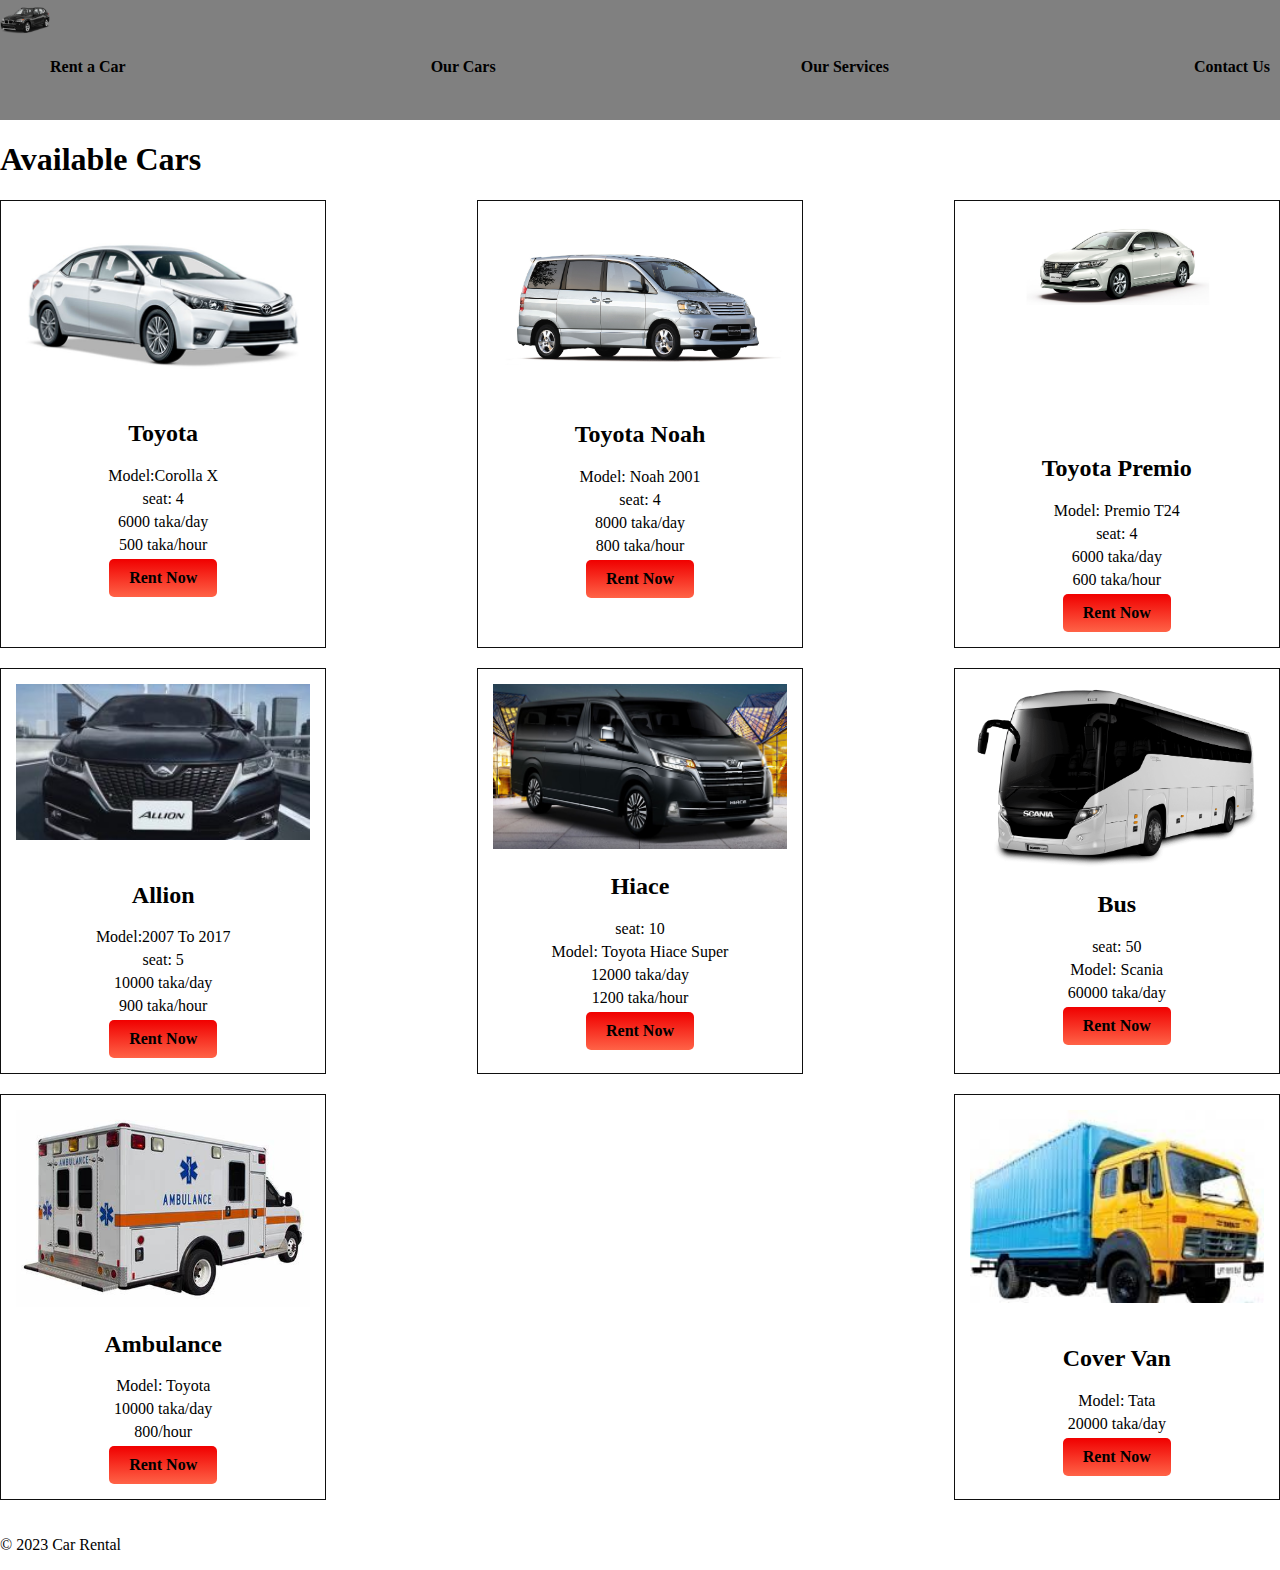
==== index.html @ 793c36c9 "carss" ====
<!DOCTYPE html>
<html lang="en">
<head>
    <meta charset="UTF-8">
    <meta name="viewport" content="width=device-width, initial-scale=1.0">
    <title>Document</title>
    <link rel="stylesheet" href="style.css">
</head>
<body>
    <header>
        <div class="logo">
          <a href="/"><img class="car" src="images/4-bmw-png-image-download.png" alt=""> </a>
        </div>
        <nav>
          <ul>
            <li><a href="/">Rent a Car</a></li>
            <li><a href="/cars">Our Cars</a></li>
            <li><a href="/services">Our Services</a></li>
            <li><a href="/contact">Contact Us</a></li>
          </ul>
        </nav>
      </header>


      <main>
        <h1>Available Cars</h1>
    
        <div class="car-list">
          <div class="cars">
            <img src="images/Toyota-Corolla.jpg" alt="Car 1">
            <h2>Toyota</h2>
            <p>Model:Corolla X</p>
            <p>seat: 4</p>
            <p>6000 taka/day </p>
            <p>500 taka/hour</p>
            <a class="rent" href="">Rent Now</a>
          </div>
    
          <div class="cars">
            <img src="images/noah.jpg" alt="Car 2">
            <h2>Toyota Noah</h2>
            <p>Model: Noah 2001</p>
            <p>seat: 4</p>
            <p>8000 taka/day </p>
            <p>800 taka/hour </p>
        <a class="rent" href="">Rent Now</a>
          </div>
    
          <div class="cars">
            <img src="images/primio.jpg" alt="Car 3">

            <br>
            <br>
            <br><br><br><br><br><br>
         <h2>Toyota Premio</h2>
            <p>Model: Premio T24 </p>
            <p>seat: 4</p>
            <p>6000 taka/day</p>
            <p>600 taka/hour</p>
            <a class="rent" href="">Rent Now</a>
          </div>

          <div class="cars">
            <img src="images/allion.jpg" alt="Car 4">
            <br><br>
            <h2>Allion</h2>
            <p>Model:2007 To 2017 </p>
            <p>seat: 5</p>
            <p>10000 taka/day</p>
            <p>900 taka/hour</p>
            <a class="rent" href="">Rent Now</a>
          </div>

          <div class="cars">
            <img src="images/hiace.jpg" alt="Car 5">
            <h2>Hiace</h2>
            <p>seat: 10</p>
            <p>Model: Toyota Hiace Super</p>
            <p>12000 taka/day </p>
            <p>1200 taka/hour </p>
            <a class="rent" href="">Rent Now</a>
          </div>

          <div class="cars">
            <img src="images/bus.png" alt="Car 6">
            <h2>Bus</h2>
            <p>seat: 50</p>
            <p>Model: Scania</p>
            <p>60000 taka/day </p>
            <a class="rent" href="">Rent Now</a>
          
          </div>

          <div class="cars">
            <img src="images/ambulace.jpeg" alt="Car 7">
            <h2>Ambulance</h2>
           <p>Model: Toyota </p>
            <p>10000 taka/day </p>
            <p>800/hour</p>
            <a class="rent" href="">Rent Now</a>
          </div>
          
        
        <div class="cars">
          <img src="images/covere van.jpg" alt="Car 8">
          <br><br>
          <h2>Cover Van</h2>
         <p>Model: Tata</p>
          <p>20000 taka/day </p>
          <a class="rent" href="">Rent Now</a>
       
        </div>
        

        </div>

      </main>
    
      <footer>
        <p>&copy; 2023 Car Rental</p>
      </footer>
    
      <script src="script.js"></script>
      
</body>
</html>
---- style.css ----
body{
margin: 0px;

}
ul {
    list-style: none;
    display: flex;
    justify-content: space-between;
    align-items: center;


  }
  a{
text-decoration: none;

  }
  li {
    margin: 0 10px;
 
  }
  .logo .car{

height: auto;
width: 50px;
left: 0px;
  }
  header{
background-color: gray;
height: 120px;




  }
  header li a{
    font-weight: bolder;
    color: black;

  }

  
  .cars p {
    margin: 5px 0;
  }
  
     
  .car-list {
    display: flex;
    flex-wrap: wrap;
    justify-content: space-between;
  }
  
  .cars {
    width: 23%; 
    margin-bottom: 20px;
    border: 1px solid #0f0f0f;
    background-color: #fff;
    text-align: center;
    padding: 15px;
  }
  .cars img {
    width: 100%;
    height: auto;
  }

  .rent{
    display: inline-block;
    text-decoration: none;
    background-image: linear-gradient(rgb(240, 0, 0),tomato);
    border-radius: 5px;
    padding: 10px 20px;
    font-weight: bolder;
    color: black;
  
  
  
      }
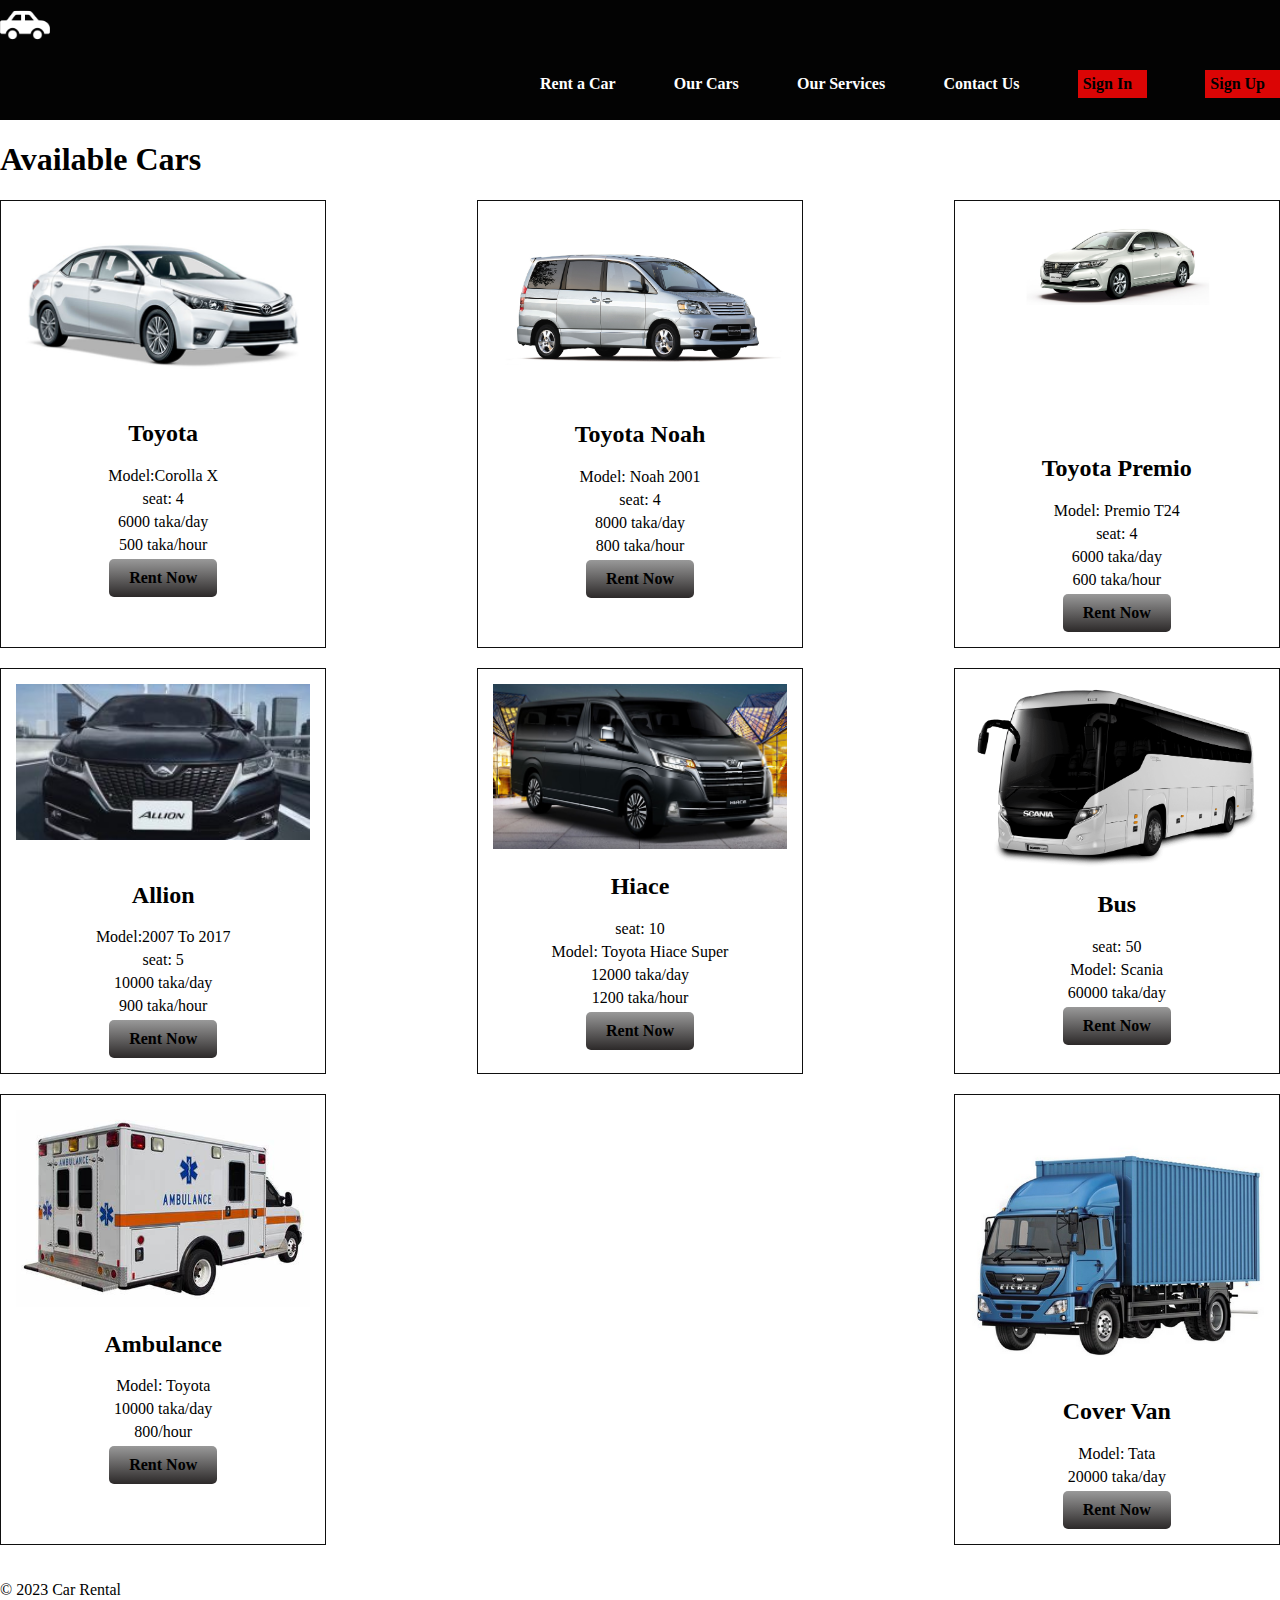
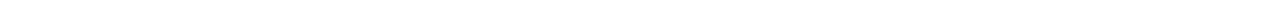
==== commit 45fa2083: "changes" ====
--- a/index.html
+++ b/index.html
@@ -9,7 +9,7 @@
 <body>
     <header>
         <div class="logo">
-          <a href="/"><img class="car" src="images/4-bmw-png-image-download.png" alt=""> </a>
+          <a href="/"><img class="car" src="images/car-xxl.png" alt=""> </a>
         </div>
         <nav>
           <ul>
@@ -17,6 +17,13 @@
             <li><a href="/cars">Our Cars</a></li>
             <li><a href="/services">Our Services</a></li>
             <li><a href="/contact">Contact Us</a></li>
+
+            <li class="right-options">
+              <a href="signin.html">Sign In</a>
+          </li>
+          <li class="right-options">
+              <a href="signup.html">Sign Up</a>
+          </li>
           </ul>
         </nav>
       </header>
@@ -33,7 +40,7 @@
             <p>seat: 4</p>
             <p>6000 taka/day </p>
             <p>500 taka/hour</p>
-            <a class="rent" href="">Rent Now</a>
+            <a class="rent" href="rent.html">Rent Now</a>
           </div>
     
           <div class="cars">
@@ -43,7 +50,7 @@
             <p>seat: 4</p>
             <p>8000 taka/day </p>
             <p>800 taka/hour </p>
-        <a class="rent" href="">Rent Now</a>
+        <a class="rent" href="rent.html">Rent Now</a>
           </div>
     
           <div class="cars">
@@ -57,7 +64,7 @@
             <p>seat: 4</p>
             <p>6000 taka/day</p>
             <p>600 taka/hour</p>
-            <a class="rent" href="">Rent Now</a>
+            <a class="rent" href="rent.html">Rent Now</a>
           </div>
 
           <div class="cars">
@@ -68,7 +75,7 @@
             <p>seat: 5</p>
             <p>10000 taka/day</p>
             <p>900 taka/hour</p>
-            <a class="rent" href="">Rent Now</a>
+            <a class="rent" href="rent.html">Rent Now</a>
           </div>
 
           <div class="cars">
@@ -78,7 +85,7 @@
             <p>Model: Toyota Hiace Super</p>
             <p>12000 taka/day </p>
             <p>1200 taka/hour </p>
-            <a class="rent" href="">Rent Now</a>
+            <a class="rent" href="rent.html">Rent Now</a>
           </div>
 
           <div class="cars">
@@ -87,7 +94,7 @@
             <p>seat: 50</p>
             <p>Model: Scania</p>
             <p>60000 taka/day </p>
-            <a class="rent" href="">Rent Now</a>
+            <a class="rent" href="rent.html">Rent Now</a>
           
           </div>
 
@@ -97,17 +104,17 @@
            <p>Model: Toyota </p>
             <p>10000 taka/day </p>
             <p>800/hour</p>
-            <a class="rent" href="">Rent Now</a>
+            <a class="rent" href="rent.html">Rent Now</a>
           </div>
           
         
         <div class="cars">
-          <img src="images/covere van.jpg" alt="Car 8">
+          <img src="images/covered-van.png" alt="Car 8">
           <br><br>
           <h2>Cover Van</h2>
          <p>Model: Tata</p>
           <p>20000 taka/day </p>
-          <a class="rent" href="">Rent Now</a>
+          <a class="rent" href="rent.html">Rent Now</a>
        
         </div>
         
--- a/style.css
+++ b/style.css
@@ -7,17 +7,14 @@
     display: flex;
     justify-content: space-between;
     align-items: center;
-
+margin-left: 500px;
 
   }
   a{
 text-decoration: none;
 
   }
-  li {
-    margin: 0 10px;
- 
-  }
+  
   .logo .car{
 
 height: auto;
@@ -25,7 +22,7 @@
 left: 0px;
   }
   header{
-background-color: gray;
+background-color: rgb(3, 3, 3);
 height: 120px;
 
 
@@ -33,8 +30,8 @@
 
   }
   header li a{
-    font-weight: bolder;
-    color: black;
+    font-weight:900;
+    color: rgb(255, 255, 255);
 
   }
 
@@ -66,7 +63,7 @@
   .rent{
     display: inline-block;
     text-decoration: none;
-    background-image: linear-gradient(rgb(240, 0, 0),tomato);
+    background-image: linear-gradient(rgb(153, 153, 153),rgb(44, 41, 41));
     border-radius: 5px;
     padding: 10px 20px;
     font-weight: bolder;
@@ -74,4 +71,17 @@
   
   
   
-      }+      }
+      .right-options {
+        display: flex; /* Display as flexbox for closer positioning */
+    
+        background-color: #db0505; /* Add a light gray background color */
+        padding: 5px; /* Add padding for better visual separation */
+      }
+      
+      .right-options a {
+        margin-right: 10px; /* Add spacing between "Sign In" and "Sign Up" */
+        color: #000000; /* Set text color to dark gray */
+      }
+      
+     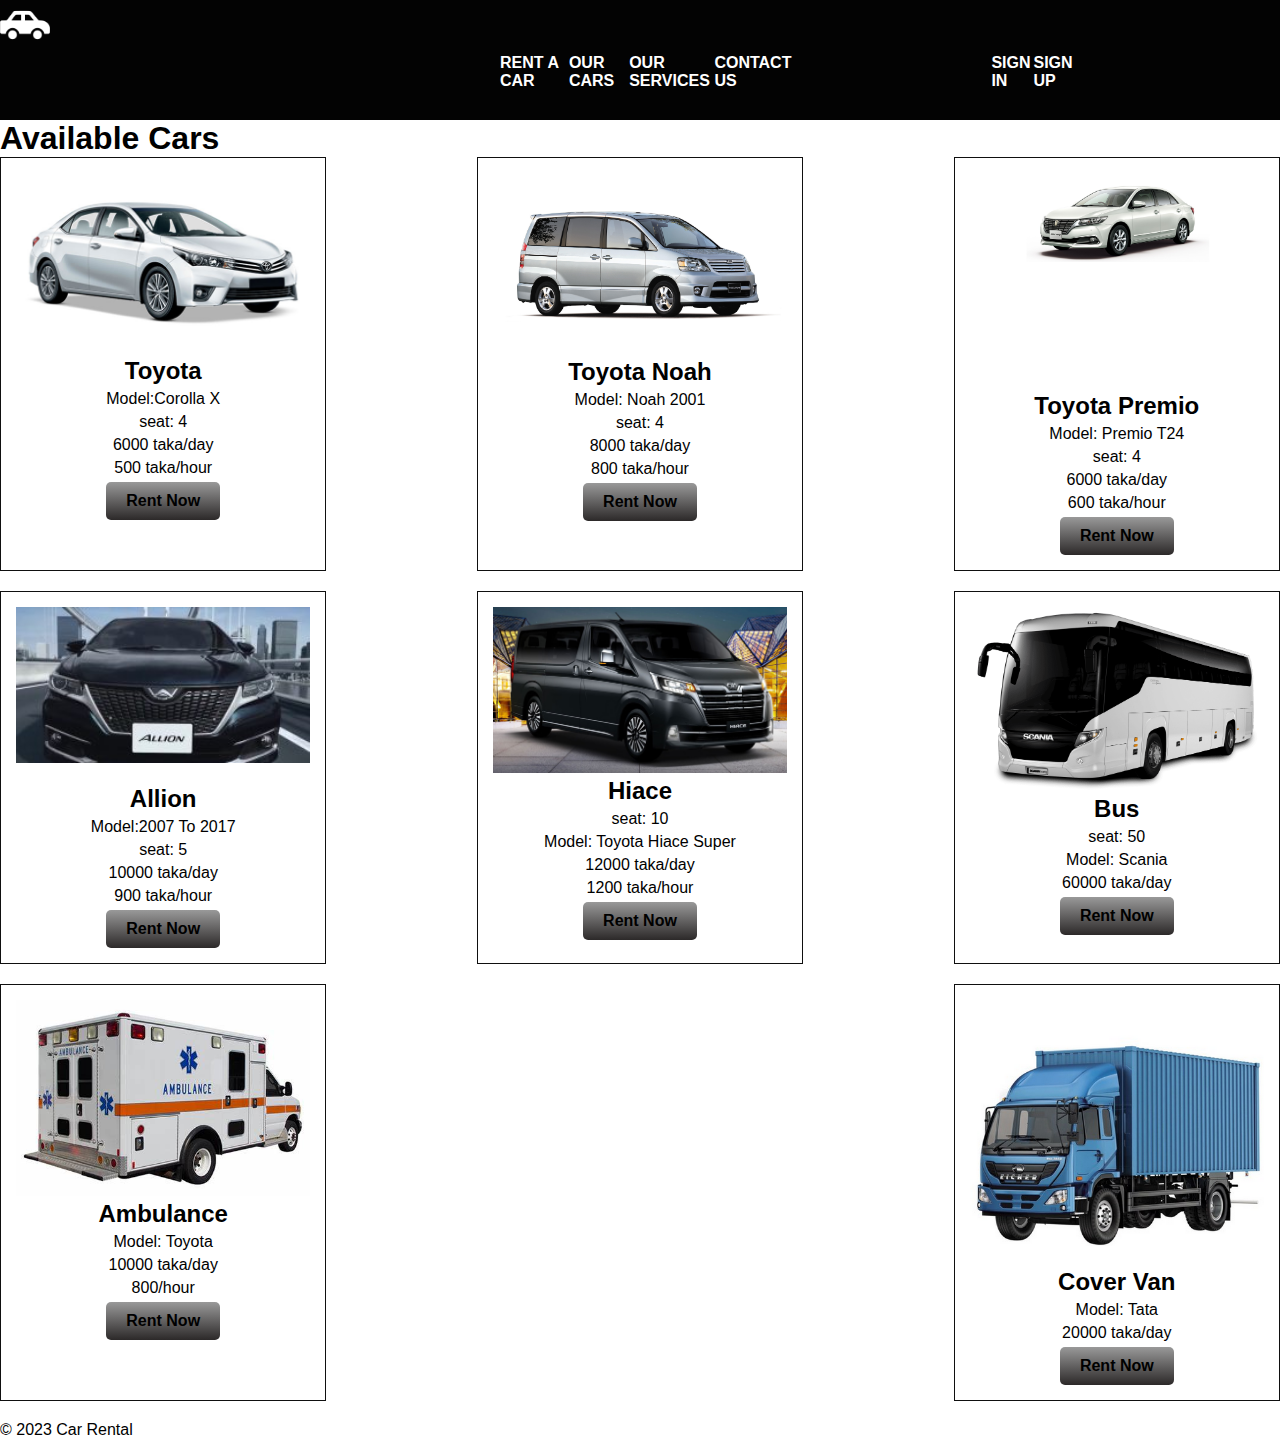
==== commit 804186d8: "too add" ====
--- a/index.html
+++ b/index.html
@@ -18,10 +18,10 @@
             <li><a href="/services">Our Services</a></li>
             <li><a href="/contact">Contact Us</a></li>
 
-            <li class="right-options">
+            <li class="in">
               <a href="signin.html">Sign In</a>
           </li>
-          <li class="right-options">
+          <li class="up">
               <a href="signup.html">Sign Up</a>
           </li>
           </ul>
--- a/style.css
+++ b/style.css
@@ -1,38 +1,42 @@
-body{
-margin: 0px;
+*{
+margin: 0;
+padding: 0;
+text-decoration: none;
 
 }
-ul {
-    list-style: none;
-    display: flex;
-    justify-content: space-between;
-    align-items: center;
-margin-left: 500px;
+body{
 
-  }
-  a{
-text-decoration: none;
+  font-family: helvetica;
+}
+header{
+  background-color: rgb(3, 3, 3);
+  height: 120px;
+  
+  
+  
+  
+    }
+    ul {
+      list-style: none;
+      display: flex;
+      justify-content: space-between;
+      align-items: center;
+  margin-left: 500px;
+  
+    }
 
-  }
-  
   .logo .car{
 
 height: auto;
 width: 50px;
 left: 0px;
-  }
-  header{
-background-color: rgb(3, 3, 3);
-height: 120px;
-
-
-
 
   }
+ 
   header li a{
     font-weight:900;
     color: rgb(255, 255, 255);
-
+text-transform: uppercase;
   }
 
   
@@ -72,16 +76,17 @@
   
   
       }
-      .right-options {
-        display: flex; /* Display as flexbox for closer positioning */
+     
+      
+      .in {
+       margin-left: 200px;
     
-        background-color: #db0505; /* Add a light gray background color */
-        padding: 5px; /* Add padding for better visual separation */
+        
       }
+      .up{
+            margin-right: 200px;
+
+      }
+    
       
-      .right-options a {
-        margin-right: 10px; /* Add spacing between "Sign In" and "Sign Up" */
-        color: #000000; /* Set text color to dark gray */
-      }
-      
-     +
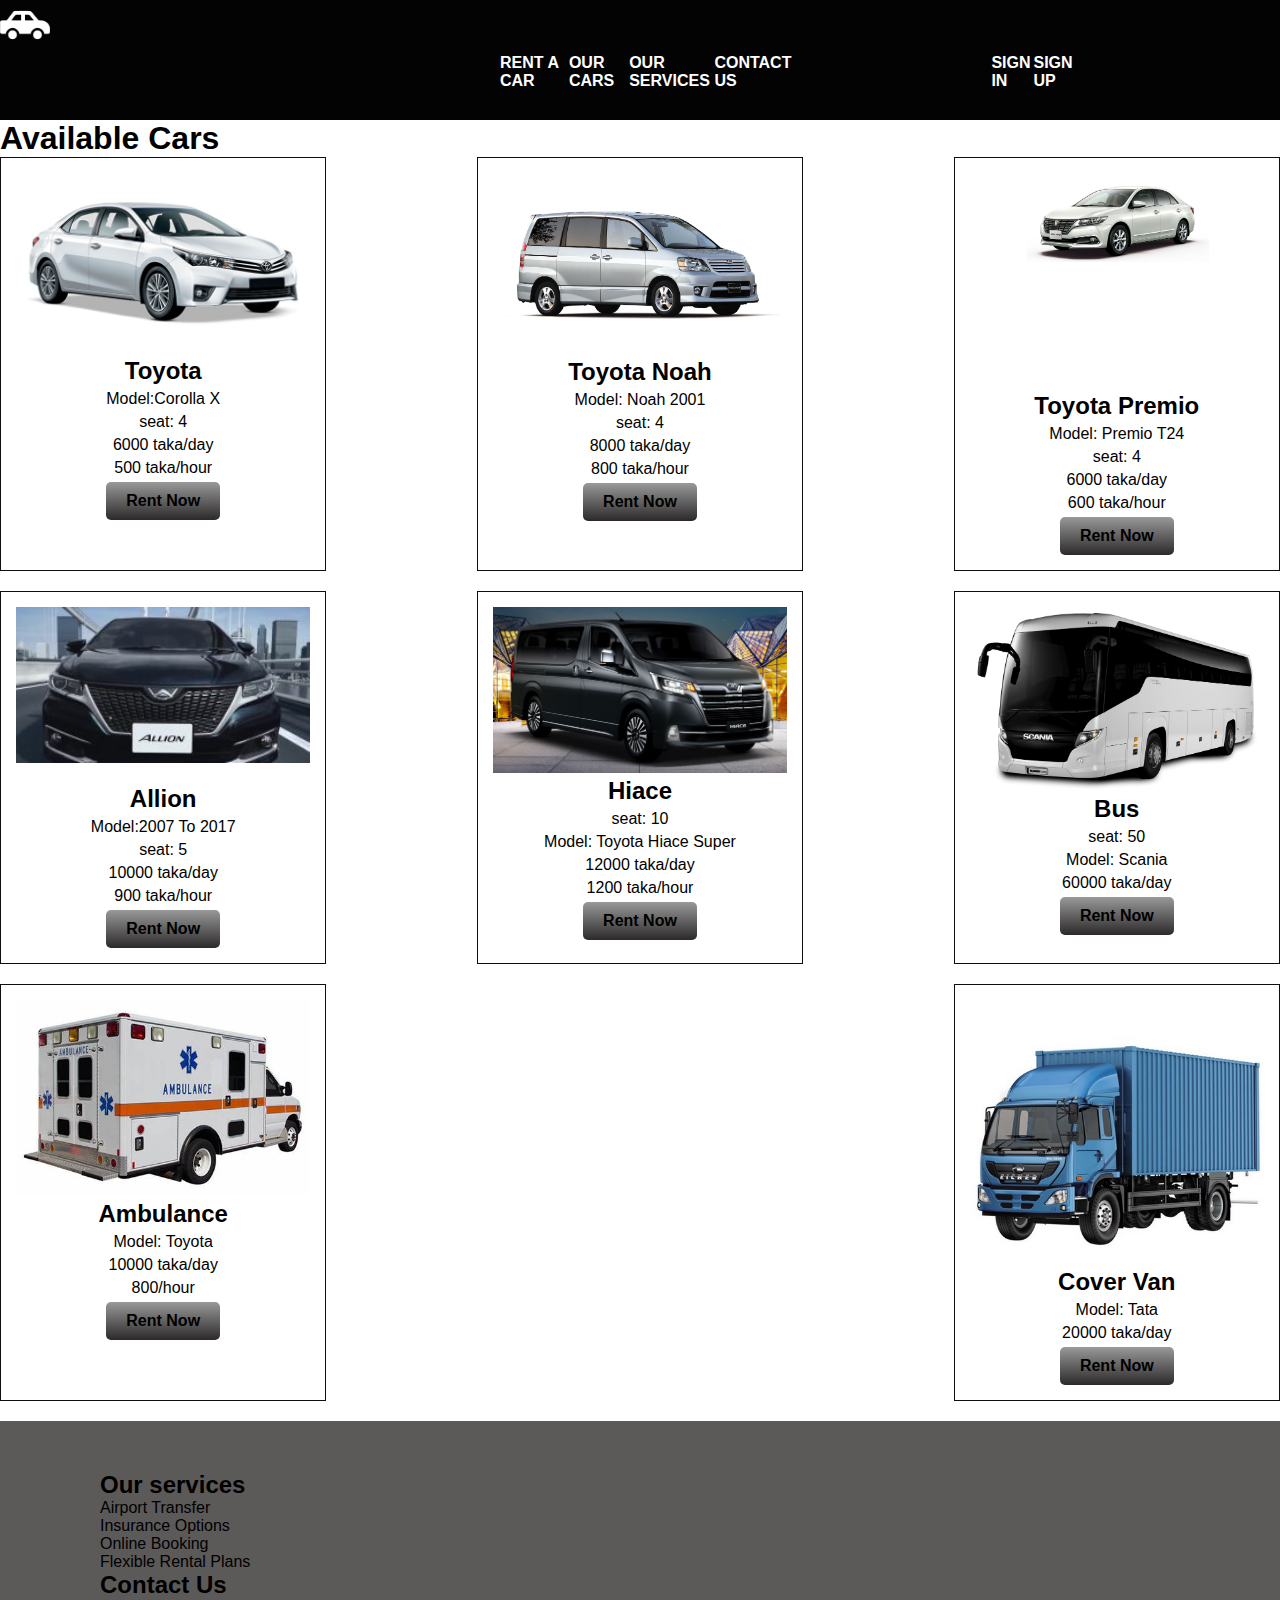
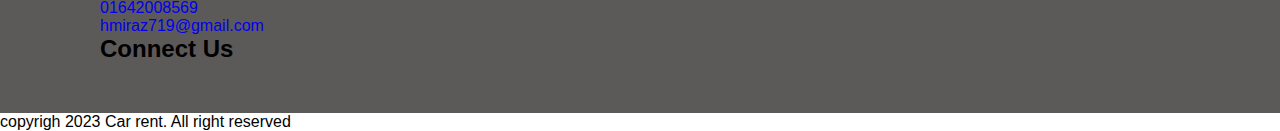
==== commit a7c0fabd: "change" ====
--- a/index.html
+++ b/index.html
@@ -4,6 +4,7 @@
     <meta charset="UTF-8">
     <meta name="viewport" content="width=device-width, initial-scale=1.0">
     <title>Document</title>
+    <link rel="stylesheet" href="https://cdnjs.cloudflare.com/ajax/libs/font-awesome/6.4.0/css/all.min.css" integrity="sha512-iecdLmaskl7CVkqkXNQ/ZH/XLlvWZOJyj7Yy7tcenmpD1ypASozpmT/E0iPtmFIB46ZmdtAc9eNBvH0H/ZpiBw==" crossorigin="anonymous" referrerpolicy="no-referrer" />
     <link rel="stylesheet" href="style.css">
 </head>
 <body>
@@ -16,7 +17,7 @@
             <li><a href="/">Rent a Car</a></li>
             <li><a href="/cars">Our Cars</a></li>
             <li><a href="/services">Our Services</a></li>
-            <li><a href="/contact">Contact Us</a></li>
+            <li><a href="contact.html">Contact Us</a></li>
 
             <li class="in">
               <a href="signin.html">Sign In</a>
@@ -123,11 +124,55 @@
 
       </main>
     
+      
       <footer>
-        <p>&copy; 2023 Car Rental</p>
-      </footer>
+      
+    <div class="footer">
+
+<div class="service">
+
+<h2>Our services</h2>
+<p>Airport Transfer</p>
+<p>Insurance Options</p>
+<p>Online Booking</p>
+<p>Flexible Rental Plans</p>
+</div>
+
+
+
+<div class="address">
+<h2>Contact Us</h2>
+<span><i class="fa-solid fa-phone"></i></span>
+<p><a href="#">01642008569</a></p>
+
+<span><i class="fa-solid fa-envelope"></i></span>
+<p><a href="#">hmiraz719@gmail.com</a></p>
+</div>
+
+<div class="social">
+ <h2>Connect Us</h2>
+
+<ul>
+
+<li><a href="#"><i class="fa-brands fa-facebook"></i></a></li>
+<li><a href="#"><i class="fa-brands fa-twitter"></i></a></li>
+<li><a href="#"><i class="fa-brands fa-instagram"></i></a></li>
+
+</ul>
+
+
+</div>
+
+    </div>
+
+</footer>
+
+<div class="copyright">
+  <p>copyrigh 2023 Car rent. All right reserved</p>
+</div>
+
+    
     
       <script src="script.js"></script>
-      
 </body>
 </html>--- a/style.css
+++ b/style.css
@@ -90,3 +90,38 @@
     
       
 
+      .bottom-section {
+        background-color: #f2f2f2;
+        padding: 20px;
+        text-align: center;
+      }
+      
+      .bottom-section h3 {
+        margin-bottom: 10px;
+      }
+      
+      .bottom-section ul {
+        list-style: none;
+        padding: 0;
+        margin: 0;
+      }
+      
+      .bottom-section li {
+        display: inline-block;
+        margin-right: 10px;
+      }
+      
+      .bottom-section a {
+        text-decoration: none;
+        color: #000;
+      }
+      footer{
+
+position: relative;
+width: 100%;
+height: auto;
+padding: 50px 100px;
+background: #5c5959;
+float: left;
+
+      }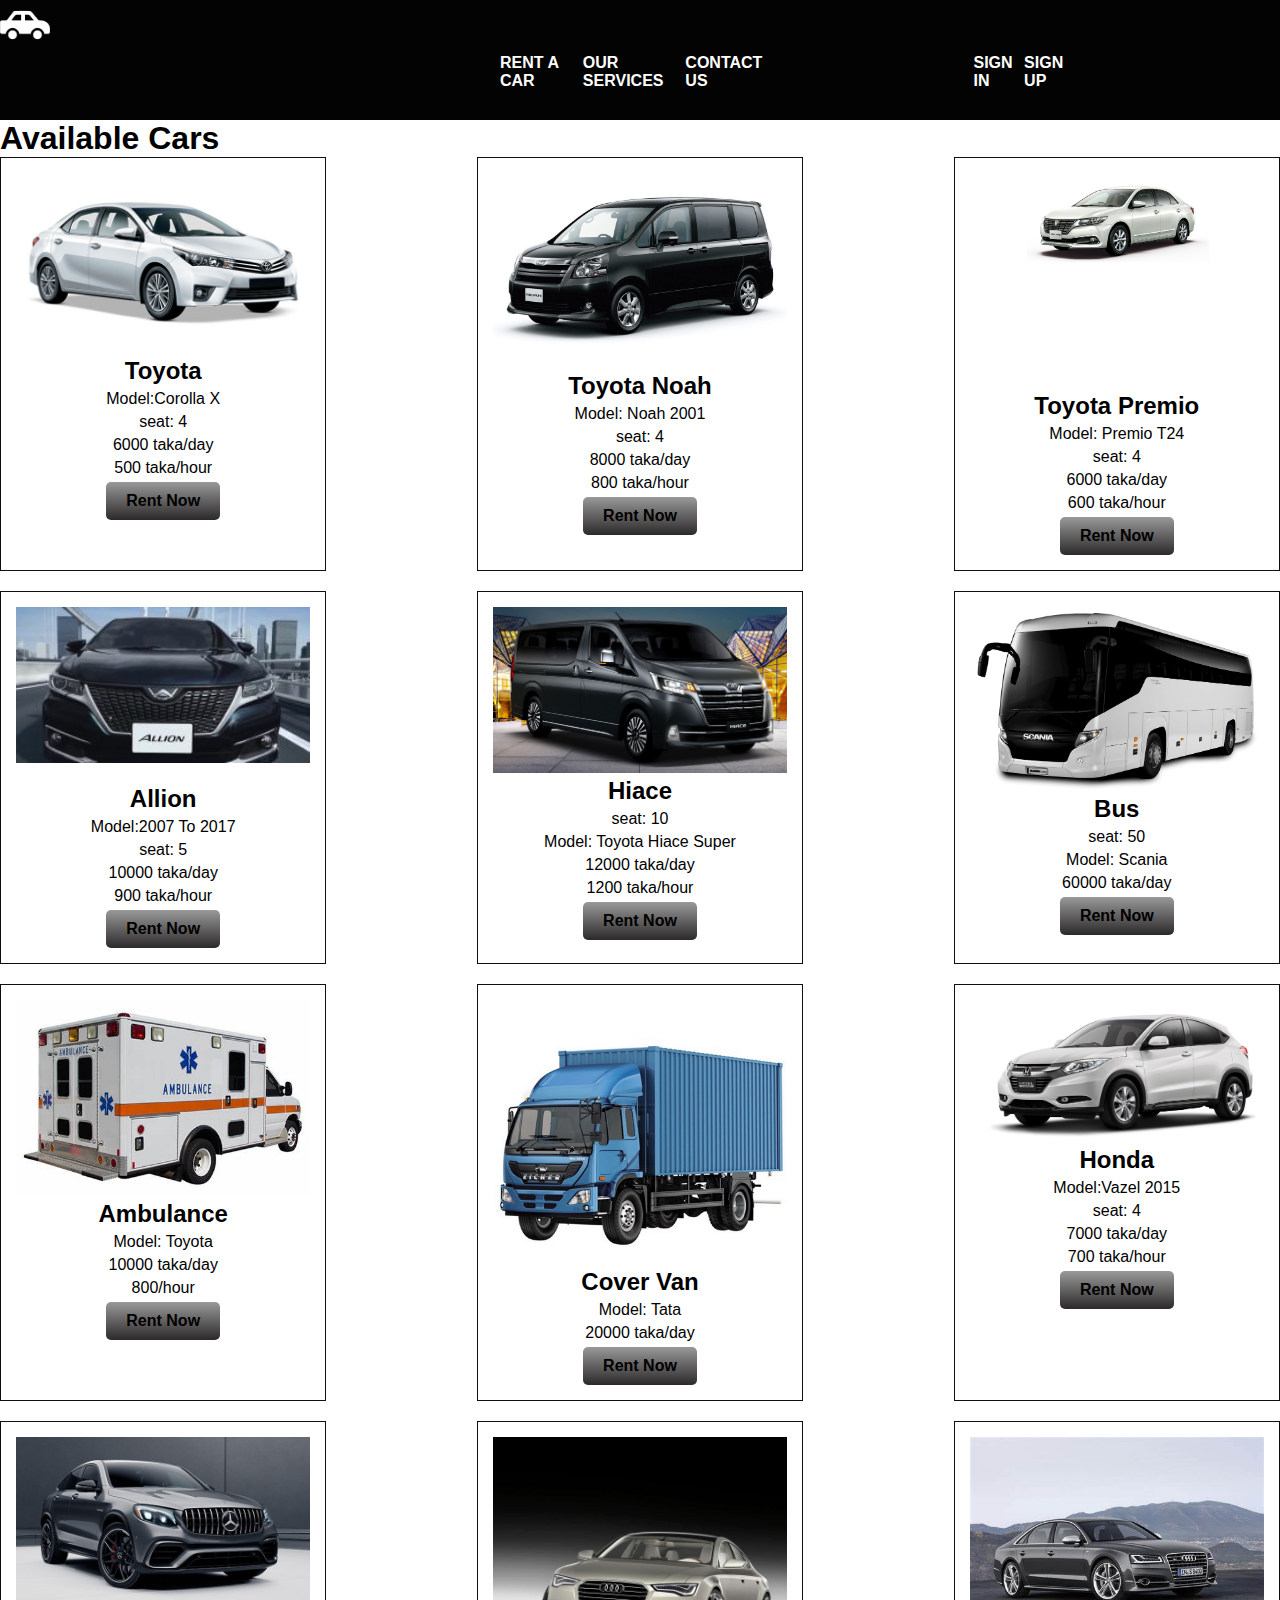
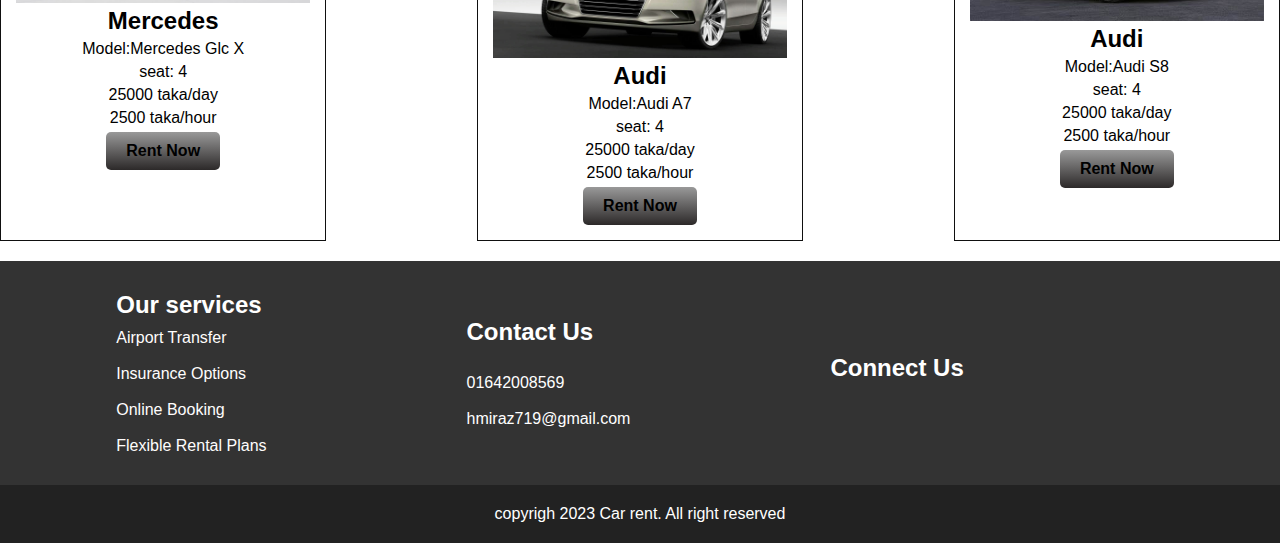
==== commit 92f751bf: "project" ====
--- a/index.html
+++ b/index.html
@@ -3,7 +3,7 @@
 <head>
     <meta charset="UTF-8">
     <meta name="viewport" content="width=device-width, initial-scale=1.0">
-    <title>Document</title>
+    <title>Car rent</title>
     <link rel="stylesheet" href="https://cdnjs.cloudflare.com/ajax/libs/font-awesome/6.4.0/css/all.min.css" integrity="sha512-iecdLmaskl7CVkqkXNQ/ZH/XLlvWZOJyj7Yy7tcenmpD1ypASozpmT/E0iPtmFIB46ZmdtAc9eNBvH0H/ZpiBw==" crossorigin="anonymous" referrerpolicy="no-referrer" />
     <link rel="stylesheet" href="style.css">
 </head>
@@ -15,8 +15,10 @@
         <nav>
           <ul>
             <li><a href="/">Rent a Car</a></li>
-            <li><a href="/cars">Our Cars</a></li>
-            <li><a href="/services">Our Services</a></li>
+           
+   
+         
+            <li><a href="services.html">Our Services</a></li>
             <li><a href="contact.html">Contact Us</a></li>
 
             <li class="in">
@@ -119,6 +121,46 @@
        
         </div>
         
+        <div class="cars">
+          <img src="images/honda.jpg" alt="Car 9">
+          <h2>Honda</h2>
+          <p>Model:Vazel 2015</p>
+          <p>seat: 4</p>
+          <p>7000 taka/day </p>
+          <p>700 taka/hour</p>
+          <a class="rent" href="rent.html">Rent Now</a>
+        </div>
+
+        <div class="cars">
+          <img src="images/maecedez.jpg" alt="Car 10">
+          <h2>Mercedes</h2>
+          <p>Model:Mercedes Glc X</p>
+          <p>seat: 4</p>
+          <p>25000 taka/day </p>
+          <p>2500 taka/hour</p>
+          <a class="rent" href="rent.html">Rent Now</a>
+        </div>
+
+        <div class="cars">
+          <img src="images/audi.jpeg" alt="Car 11">
+          <h2>Audi</h2>
+          <p>Model:Audi A7</p>
+          <p>seat: 4</p>
+          <p>25000 taka/day </p>
+          <p>2500 taka/hour</p>
+          <a class="rent" href="rent.html">Rent Now</a>
+        </div>
+
+        <div class="cars">
+          <img src="images/audiblack.jpeg" alt="Car 12">
+          <h2>Audi</h2>
+          <p>Model:Audi S8</p>
+          <p>seat: 4</p>
+          <p>25000 taka/day </p>
+          <p>2500 taka/hour</p>
+          <a class="rent" href="rent.html">Rent Now</a>
+        </div>
+       
 
         </div>
 
@@ -133,8 +175,11 @@
 
 <h2>Our services</h2>
 <p>Airport Transfer</p>
+<br>
 <p>Insurance Options</p>
+<br>
 <p>Online Booking</p>
+<br>
 <p>Flexible Rental Plans</p>
 </div>
 
@@ -173,6 +218,6 @@
 
     
     
-      <script src="script.js"></script>
+
 </body>
 </html>--- a/style.css
+++ b/style.css
@@ -87,41 +87,72 @@
             margin-right: 200px;
 
       }
-    
+      .in a:hover {
+        color: #007bff;
+       
+      }
+      
+      .up a:hover {
+        color: #007bff;
+        
+      }
+      
       
 
-      .bottom-section {
-        background-color: #f2f2f2;
-        padding: 20px;
-        text-align: center;
-      }
-      
-      .bottom-section h3 {
-        margin-bottom: 10px;
-      }
-      
-      .bottom-section ul {
-        list-style: none;
-        padding: 0;
-        margin: 0;
-      }
-      
-      .bottom-section li {
-        display: inline-block;
-        margin-right: 10px;
-      }
-      
-      .bottom-section a {
-        text-decoration: none;
-        color: #000;
-      }
-      footer{
+/* Footer styles */
+.footer {
+  display: flex;
+  justify-content: center;
+  align-items: center;
+  background-color: #333;
+  padding: 30px 0;
+  color: #fffdfd;
+}
 
-position: relative;
-width: 100%;
-height: auto;
-padding: 50px 100px;
-background: #5c5959;
-float: left;
+.footer .service,
+.footer .address,
+.footer .social {
+  margin-right: 200px;
+}
 
-      }+.footer h2 {
+  color: #fff;
+  font-weight: 700;
+  margin-bottom: 10px;
+}
+
+.footer ul {
+  list-style: none;
+  padding: 0;
+  margin: 0;
+  display: flex;
+}
+
+.footer ul li {
+  margin-right: 15px;
+}
+
+.footer ul li a {
+  color: #fff;
+  text-decoration: none;
+}
+
+.footer .address span {
+  display: inline-block;
+  margin-right: 10px;
+}
+
+.footer .address p {
+  color: #fff;
+  margin: 0;
+}
+
+.copyright {
+  text-align: center;
+  color: #fff;
+  padding: 20px 0;
+  background-color: #222;
+}
+.footer .address p a {
+  color: #fff; /* Set phone number and email color to white */
+}
